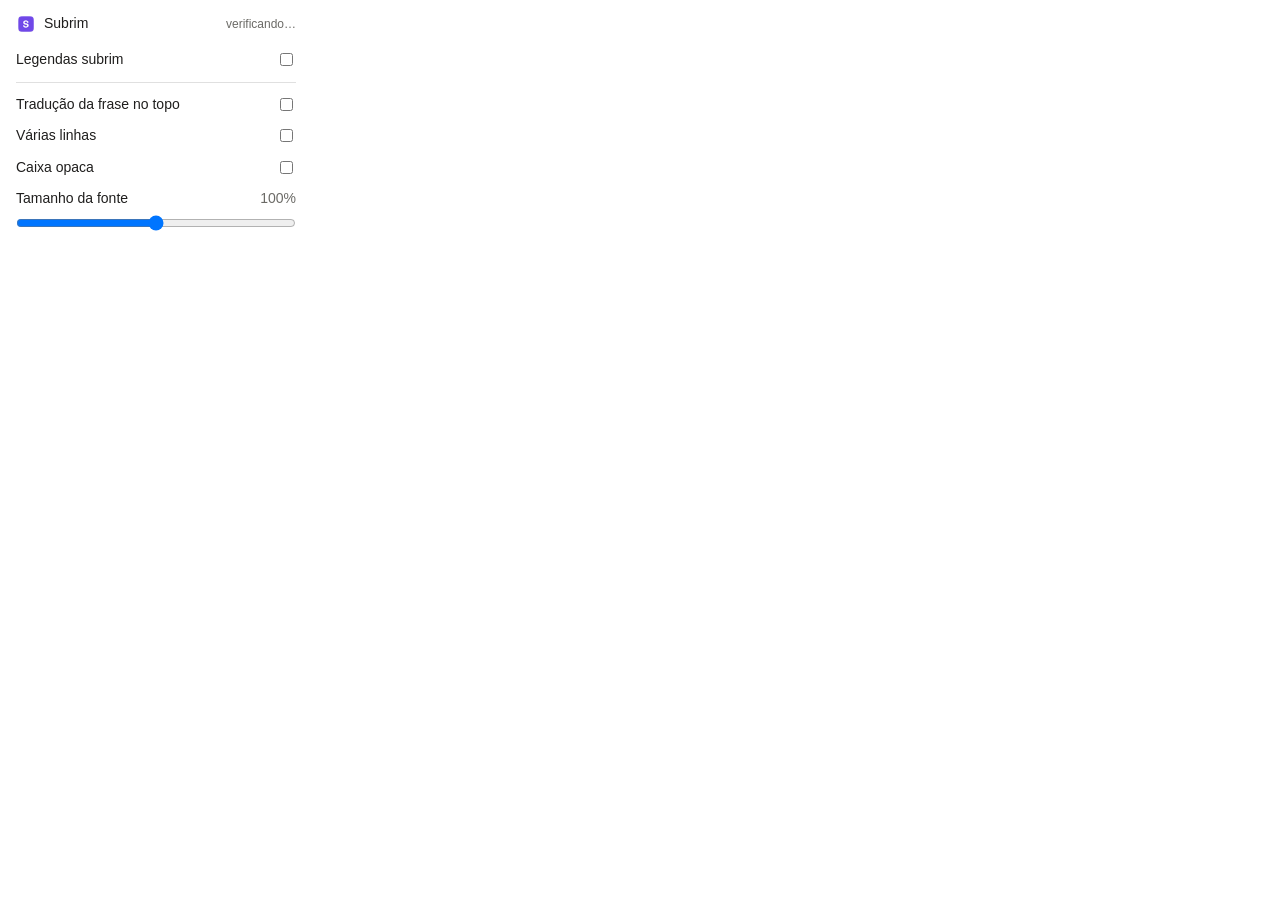
==== chrome_extension/popup.html @ 08b745b0 "chrome_extension: fase 2 — várias linhas, popup de opções e ícones A frase quebra entre palavras e c" ====
<!doctype html>
<html lang="pt-BR">
<head>
  <meta charset="utf-8">
  <title>Subrim</title>
  <style>
    :root {
      color-scheme: light dark;
      --bg: #fff;
      --fg: #1f1e1d;
      --muted: #6b6a66;
      --border: rgba(0, 0, 0, 0.12);
      --ok: #3b6d11;
      --bad: #a32d2d;
    }
    @media (prefers-color-scheme: dark) {
      :root {
        --bg: #262624;
        --fg: #f0eee6;
        --muted: #a8a69e;
        --border: rgba(255, 255, 255, 0.14);
        --ok: #97c459;
        --bad: #f09595;
      }
    }
    body {
      margin: 0;
      width: 280px;
      padding: 14px 16px;
      background: var(--bg);
      color: var(--fg);
      font: 14px/1.4 -apple-system, BlinkMacSystemFont, "Segoe UI", sans-serif;
    }
    header {
      display: flex;
      align-items: center;
      gap: 8px;
      margin-bottom: 10px;
    }
    header img { width: 20px; height: 20px; border-radius: 4px; }
    header strong { font-weight: 500; }
    #server { margin-left: auto; font-size: 12px; color: var(--muted); }
    #server.ok { color: var(--ok); }
    #server.bad { color: var(--bad); }
    label {
      display: flex;
      justify-content: space-between;
      align-items: center;
      padding: 6px 0;
      cursor: pointer;
    }
    .range { padding: 6px 0; }
    .range div { display: flex; justify-content: space-between; }
    .range span { color: var(--muted); }
    input[type="range"] { width: 100%; margin: 6px 0 0; }
    hr { border: 0; border-top: 1px solid var(--border); margin: 6px 0; }
    #hint { font-size: 12px; color: var(--muted); margin: 6px 0 0; }
  </style>
</head>
<body>
  <header>
    <img src="icons/32.png" alt="">
    <strong>Subrim</strong>
    <span id="server">verificando…</span>
  </header>
  <label>Legendas subrim <input type="checkbox" id="enabled"></label>
  <hr>
  <label>Tradução da frase no topo <input type="checkbox" id="topTranslation"></label>
  <label>Várias linhas <input type="checkbox" id="multiline"></label>
  <label>Caixa opaca <input type="checkbox" id="opaqueBox"></label>
  <div class="range">
    <div>Tamanho da fonte <span id="fontScaleOut">100%</span></div>
    <input type="range" id="fontScale" min="60" max="160" step="10">
  </div>
  <p id="hint" hidden>Suba o servidor: <code>python subrim_server.py</code></p>
  <script src="render.js"></script>
  <script src="popup.js"></script>
</body>
</html>
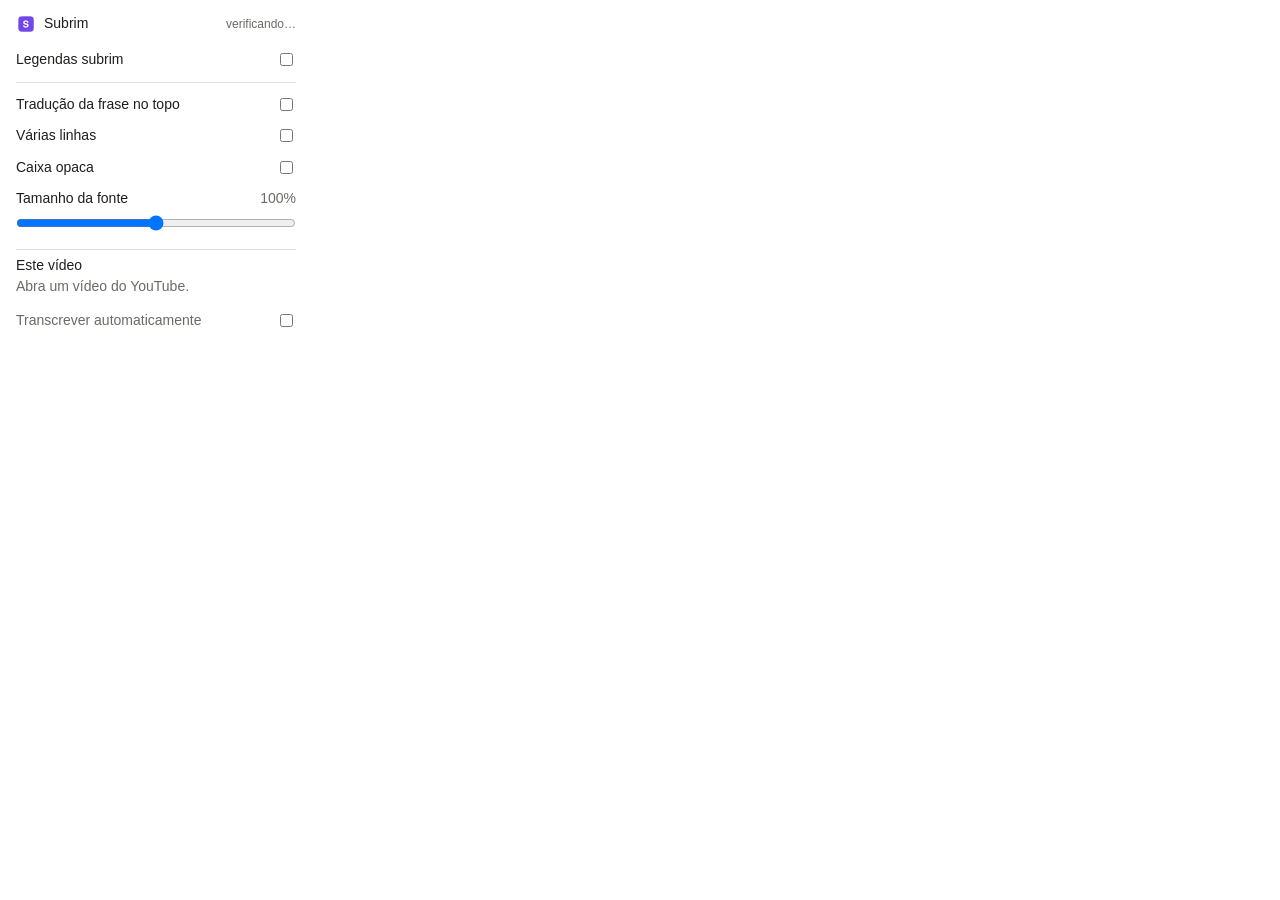
==== commit 7855c377: "chrome_extension: fase 3 — streaming, Whisper e legenda automática A legenda aparece conforme os lot" ====
--- a/chrome_extension/popup.html
+++ b/chrome_extension/popup.html
@@ -55,6 +55,20 @@
     input[type="range"] { width: 100%; margin: 6px 0 0; }
     hr { border: 0; border-top: 1px solid var(--border); margin: 6px 0; }
     #hint { font-size: 12px; color: var(--muted); margin: 6px 0 0; }
+    h2 { font-size: 14px; font-weight: 500; margin: 4px 0 2px; }
+    #videoStatus { color: var(--muted); margin: 0 0 8px; }
+    button {
+      width: 100%;
+      padding: 6px 10px;
+      font: inherit;
+      color: var(--fg);
+      background: transparent;
+      border: 1px solid var(--border);
+      border-radius: 8px;
+      cursor: pointer;
+    }
+    button:hover { background: var(--border); }
+    .sub { color: var(--muted); }
   </style>
 </head>
 <body>
@@ -73,6 +87,11 @@
     <input type="range" id="fontScale" min="60" max="160" step="10">
   </div>
   <p id="hint" hidden>Suba o servidor: <code>python subrim_server.py</code></p>
+  <hr>
+  <h2>Este vídeo</h2>
+  <p id="videoStatus">Abra um vídeo do YouTube.</p>
+  <button id="transcribe" hidden>Transcrever com Whisper</button>
+  <label class="sub">Transcrever automaticamente <input type="checkbox" id="autoTranscribe"></label>
   <script src="render.js"></script>
   <script src="popup.js"></script>
 </body>
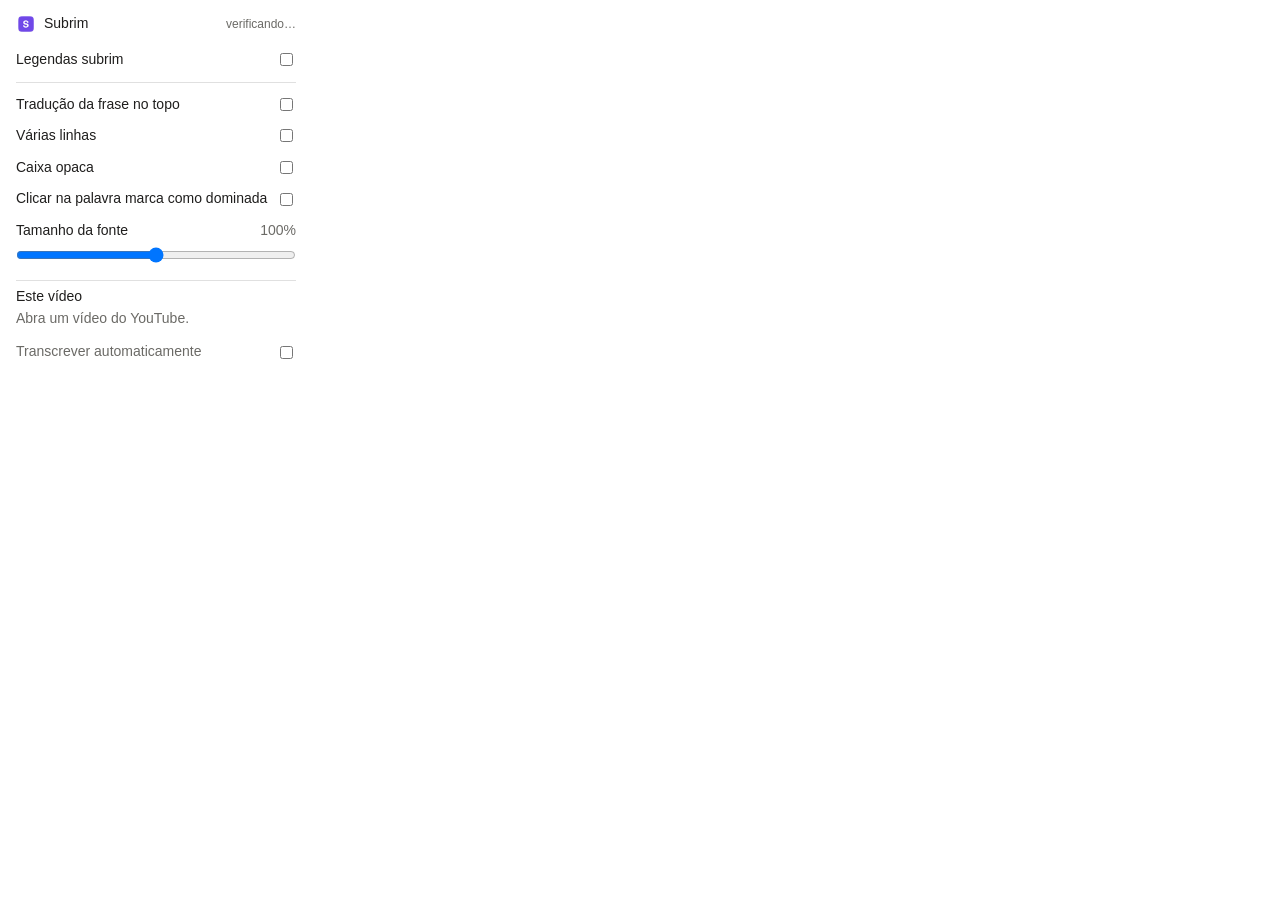
==== commit 1890c4f7: "chrome_extension: fase 4 — clicar na palavra marca como dominada Colunas com pinyin/tradução ficam c" ====
--- a/chrome_extension/popup.html
+++ b/chrome_extension/popup.html
@@ -82,6 +82,7 @@
   <label>Tradução da frase no topo <input type="checkbox" id="topTranslation"></label>
   <label>Várias linhas <input type="checkbox" id="multiline"></label>
   <label>Caixa opaca <input type="checkbox" id="opaqueBox"></label>
+  <label>Clicar na palavra marca como dominada <input type="checkbox" id="clickToMaster"></label>
   <div class="range">
     <div>Tamanho da fonte <span id="fontScaleOut">100%</span></div>
     <input type="range" id="fontScale" min="60" max="160" step="10">
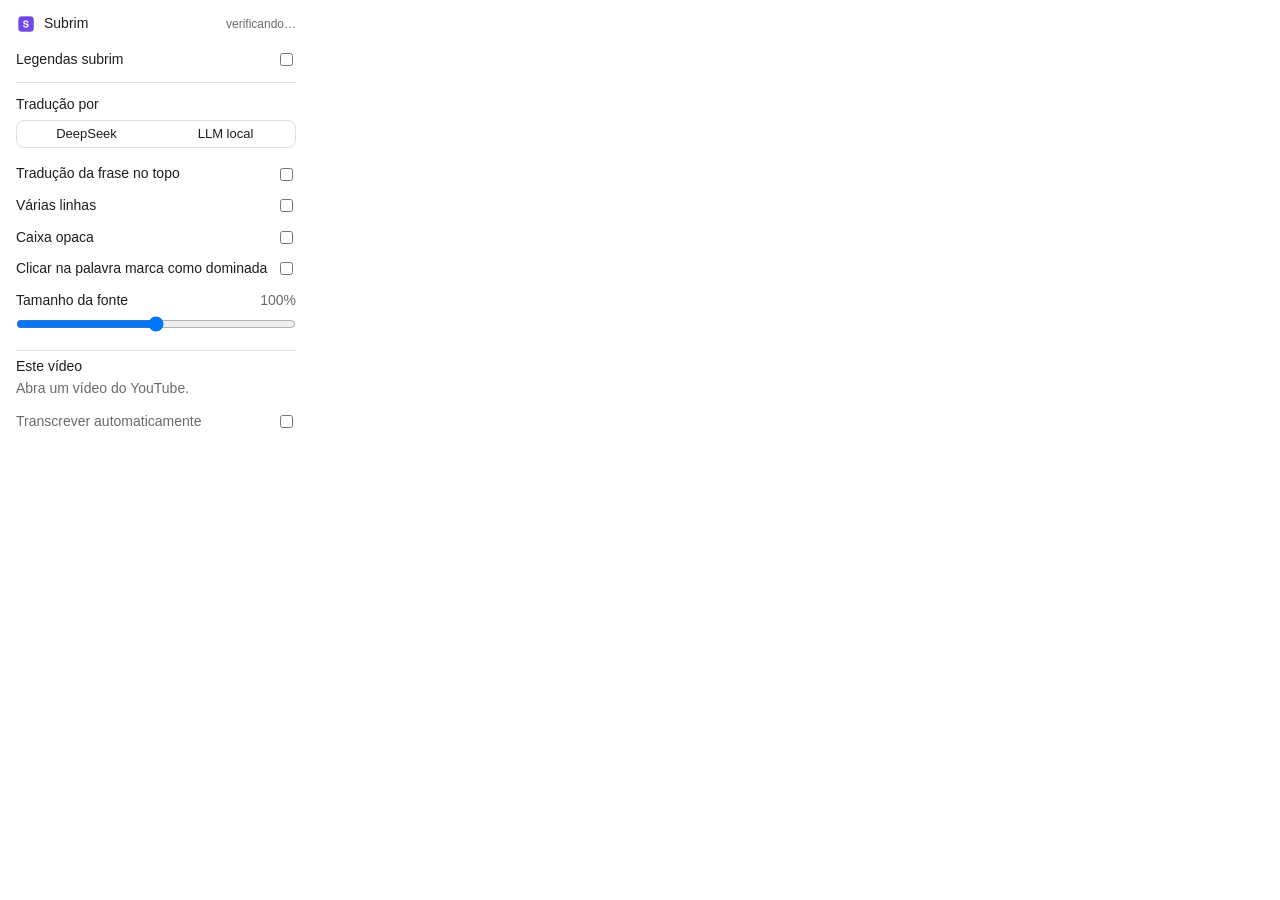
==== commit 18f682c4: "chrome_extension: selo S nas miniaturas e escolha da LLM no popup Toda miniatura do YouTube ganha um" ====
--- a/chrome_extension/popup.html
+++ b/chrome_extension/popup.html
@@ -69,6 +69,20 @@
     }
     button:hover { background: var(--border); }
     .sub { color: var(--muted); }
+    .provider { padding: 6px 0; }
+    .seg {
+      display: flex;
+      margin-top: 6px;
+      border: 1px solid var(--border);
+      border-radius: 8px;
+      overflow: hidden;
+    }
+    .seg label { flex: 1; justify-content: center; padding: 4px 0; font-size: 13px; }
+    .seg input { position: absolute; opacity: 0; pointer-events: none; }
+    .seg label:has(input:checked) { background: var(--fg); color: var(--bg); }
+    #providerStatus { font-size: 12px; color: var(--muted); margin: 4px 0 0; }
+    #providerStatus.ok::before { content: "● "; color: var(--ok); }
+    #providerStatus.bad::before { content: "● "; color: var(--bad); }
   </style>
 </head>
 <body>
@@ -79,6 +93,14 @@
   </header>
   <label>Legendas subrim <input type="checkbox" id="enabled"></label>
   <hr>
+  <div class="provider">
+    <div>Tradução por</div>
+    <div class="seg">
+      <label><input type="radio" name="provider" value="deepseek">DeepSeek</label>
+      <label><input type="radio" name="provider" value="local">LLM local</label>
+    </div>
+    <p id="providerStatus"></p>
+  </div>
   <label>Tradução da frase no topo <input type="checkbox" id="topTranslation"></label>
   <label>Várias linhas <input type="checkbox" id="multiline"></label>
   <label>Caixa opaca <input type="checkbox" id="opaqueBox"></label>
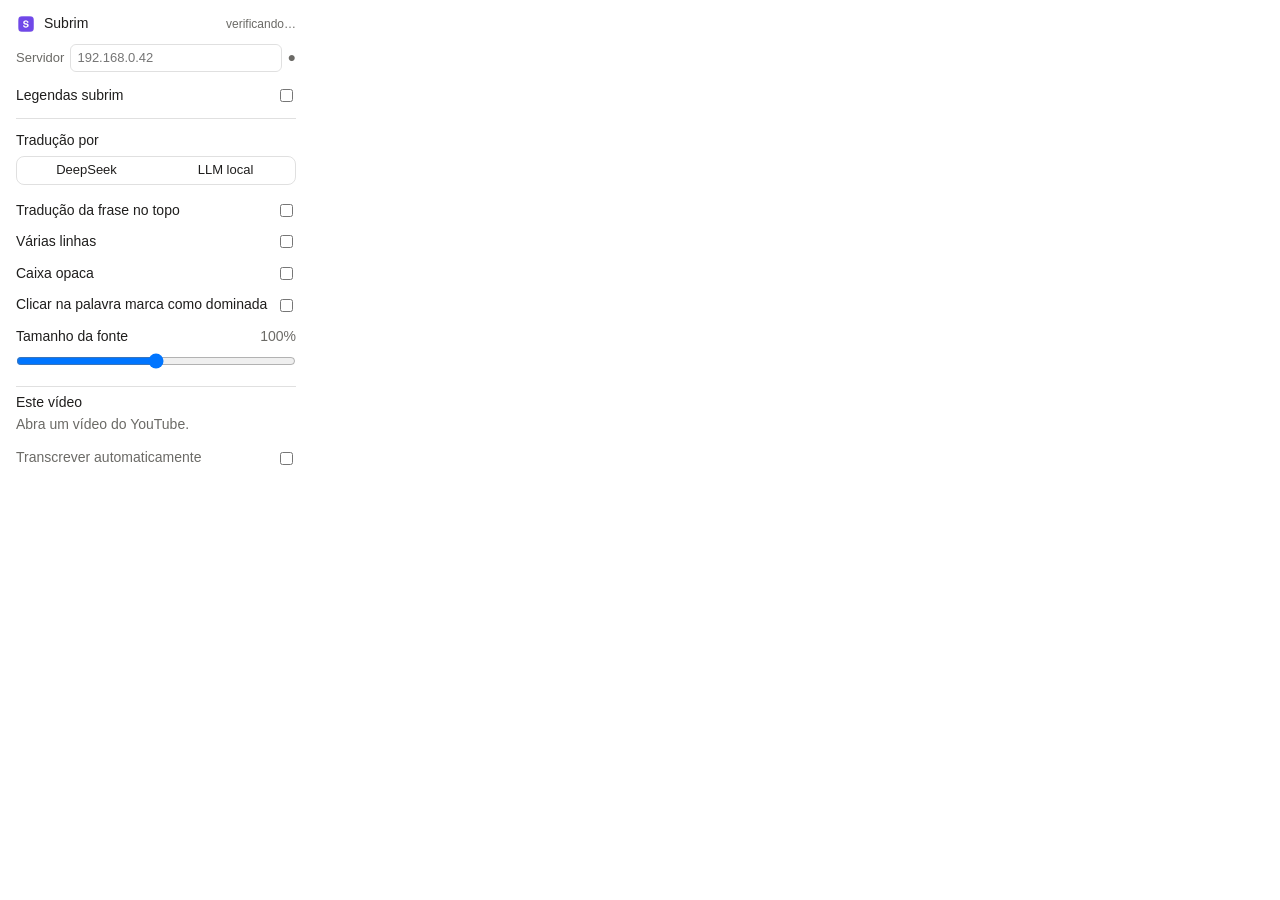
==== commit f2f91e25: "subrim_manager vira client; processamento e dados no subrim_server O manager passa a só exibir: víde" ====
--- a/chrome_extension/popup.html
+++ b/chrome_extension/popup.html
@@ -55,6 +55,22 @@
     input[type="range"] { width: 100%; margin: 6px 0 0; }
     hr { border: 0; border-top: 1px solid var(--border); margin: 6px 0; }
     #hint { font-size: 12px; color: var(--muted); margin: 6px 0 0; }
+    .host { display: flex; align-items: center; gap: 6px; padding: 0 0 8px; }
+    .host span { font-size: 13px; color: var(--muted); }
+    .host input {
+      flex: 1;
+      min-width: 0;
+      padding: 4px 6px;
+      font: inherit;
+      font-size: 13px;
+      color: var(--fg);
+      background: transparent;
+      border: 1px solid var(--border);
+      border-radius: 6px;
+    }
+    #hostDot { font-size: 14px; color: var(--muted); }
+    #hostDot.ok { color: var(--ok); }
+    #hostDot.bad { color: var(--bad); }
     h2 { font-size: 14px; font-weight: 500; margin: 4px 0 2px; }
     #videoStatus { color: var(--muted); margin: 0 0 8px; }
     button {
@@ -91,6 +107,11 @@
     <strong>Subrim</strong>
     <span id="server">verificando…</span>
   </header>
+  <div class="host">
+    <span>Servidor</span>
+    <input id="serverHost" placeholder="192.168.0.42" spellcheck="false" autocomplete="off">
+    <span id="hostDot" title="">●</span>
+  </div>
   <label>Legendas subrim <input type="checkbox" id="enabled"></label>
   <hr>
   <div class="provider">
@@ -109,7 +130,7 @@
     <div>Tamanho da fonte <span id="fontScaleOut">100%</span></div>
     <input type="range" id="fontScale" min="60" max="160" step="10">
   </div>
-  <p id="hint" hidden>Suba o servidor: <code>python subrim_server.py</code></p>
+  <p id="hint" hidden>Informe o IP da máquina que roda <code>python subrim_server.py</code> e tecle Enter.</p>
   <hr>
   <h2>Este vídeo</h2>
   <p id="videoStatus">Abra um vídeo do YouTube.</p>
